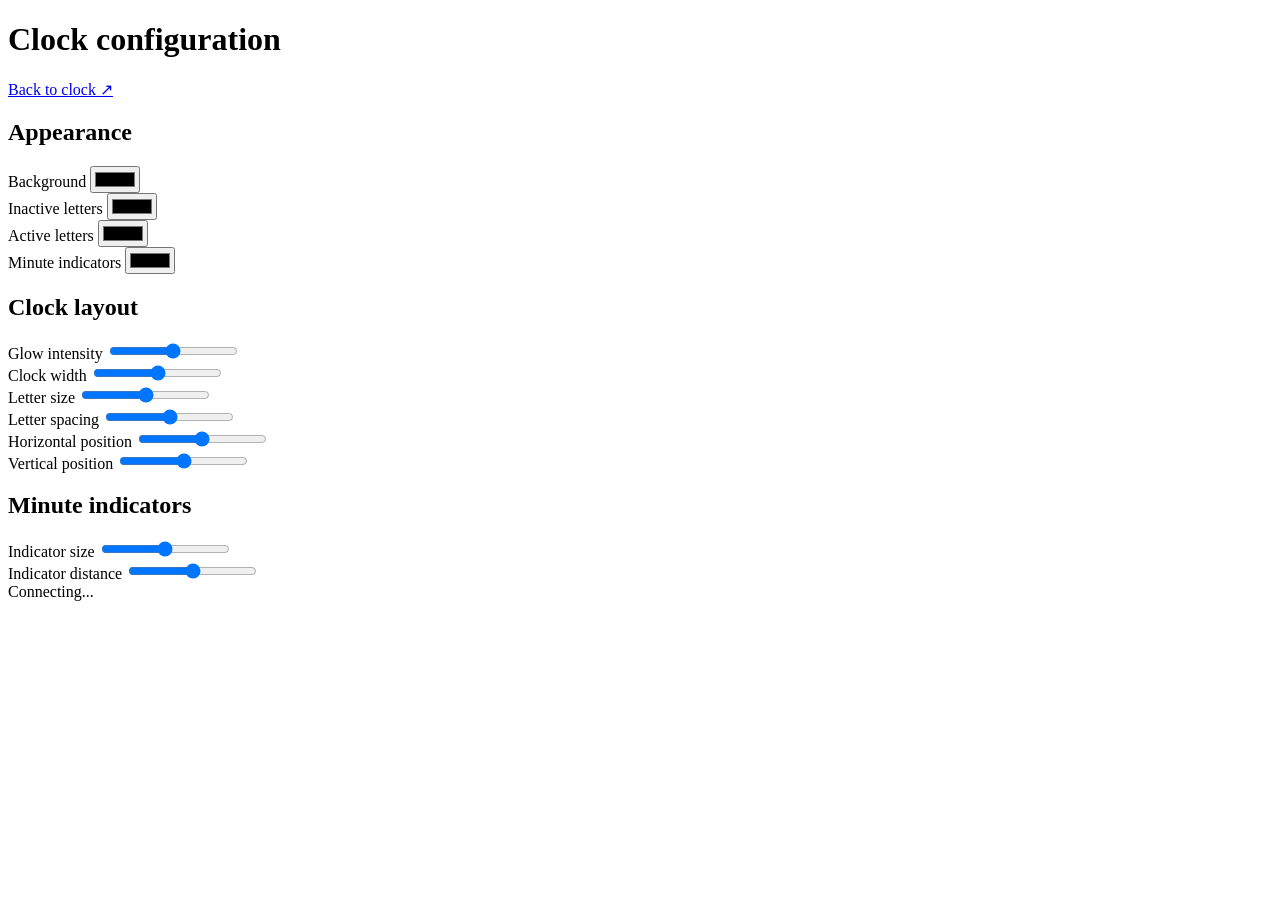
==== src/txtclk/web/config.html @ a0792604 "WIP: Adding web-controls" ====
<!DOCTYPE html>
<html lang="en">
<head>
    <meta charset="UTF-8">
    <meta name="viewport" content="width=device-width, initial-scale=1.0">
    <title>txtclk configuration</title>
    <link rel="stylesheet" href="/static/style.css">
</head>
<body class="config-page">

    <div class="config-shell">
        <header class="config-header">
            <h1>Clock configuration</h1>
            <a href="/display">Back to clock ↗</a>
        </header>

        <section class="config-panel">
            <h2>Appearance</h2>

            <div class="config-group">
                <label for="background">Background</label>
                <input type="color" id="background">
            </div>

            <div class="config-group">
                <label for="inactive_color">Inactive letters</label>
                <input type="color" id="inactive_color">
            </div>

            <div class="config-group">
                <label for="active_color">Active letters</label>
                <input type="color" id="active_color">
            </div>

            <div class="config-group">
                <label for="indicator_color">Minute indicators</label>
                <input type="color" id="indicator_color">
            </div>

            <h2>Clock layout</h2>

            <div class="config-group">
                <label for="glow_intensity">Glow intensity <output></output></label>
                <input type="range" id="glow_intensity" min="0" max="40" step="1">
            </div>

            <div class="config-group">
                <label for="clock_width_vw">Clock width <output></output></label>
                <input type="range" id="clock_width_vw" min="30" max="99" step="1">
            </div>

            <div class="config-group">
                <label for="letter_size_vw">Letter size <output></output></label>
                <input type="range" id="letter_size_vw" min="1" max="10" step="0.1">
            </div>

            <div class="config-group">
                <label for="grid_gap_px">Letter spacing <output></output></label>
                <input type="range" id="grid_gap_px" min="0" max="20" step="1">
            </div>

            <div class="config-group">
                <label for="offset_x_px">Horizontal position <output></output></label>
                <input type="range" id="offset_x_px" min="-200" max="200" step="1">
            </div>

            <div class="config-group">
                <label for="offset_y_px">Vertical position <output></output></label>
                <input type="range" id="offset_y_px" min="-200" max="200" step="1">
            </div>

            <h2>Minute indicators</h2>

            <div class="config-group">
                <label for="indicator_size_px">Indicator size <output></output></label>
                <input type="range" id="indicator_size_px" min="2" max="30" step="1">
            </div>

            <div class="config-group">
                <label for="indicator_offset_px">Indicator distance <output></output></label>
                <input type="range" id="indicator_offset_px" min="0" max="100" step="1">
            </div>

            <div id="status">Connecting...</div>
        </section>
    </div>

    <script src="/static/config.js"></script>
</body>
</html>
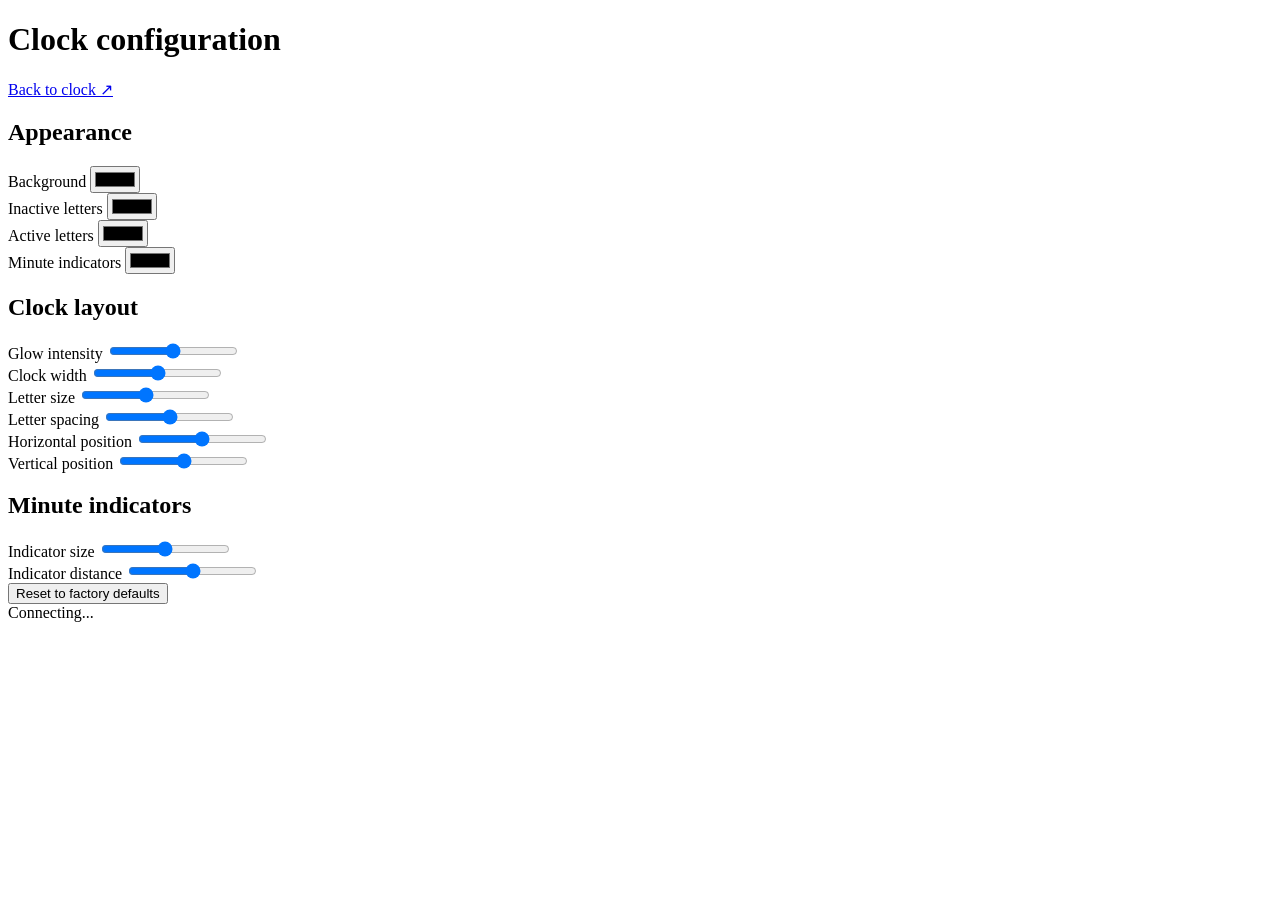
==== commit daceda93: "Refactoring" ====
--- a/src/txtclk/web/config.html
+++ b/src/txtclk/web/config.html
@@ -82,6 +82,12 @@
                 <input type="range" id="indicator_offset_px" min="0" max="100" step="1">
             </div>
 
+            <div class="config-actions">
+                <button id="reset-config" class="reset-button">
+                    Reset to factory defaults
+                </button>
+            </div>
+
             <div id="status">Connecting...</div>
         </section>
     </div>
